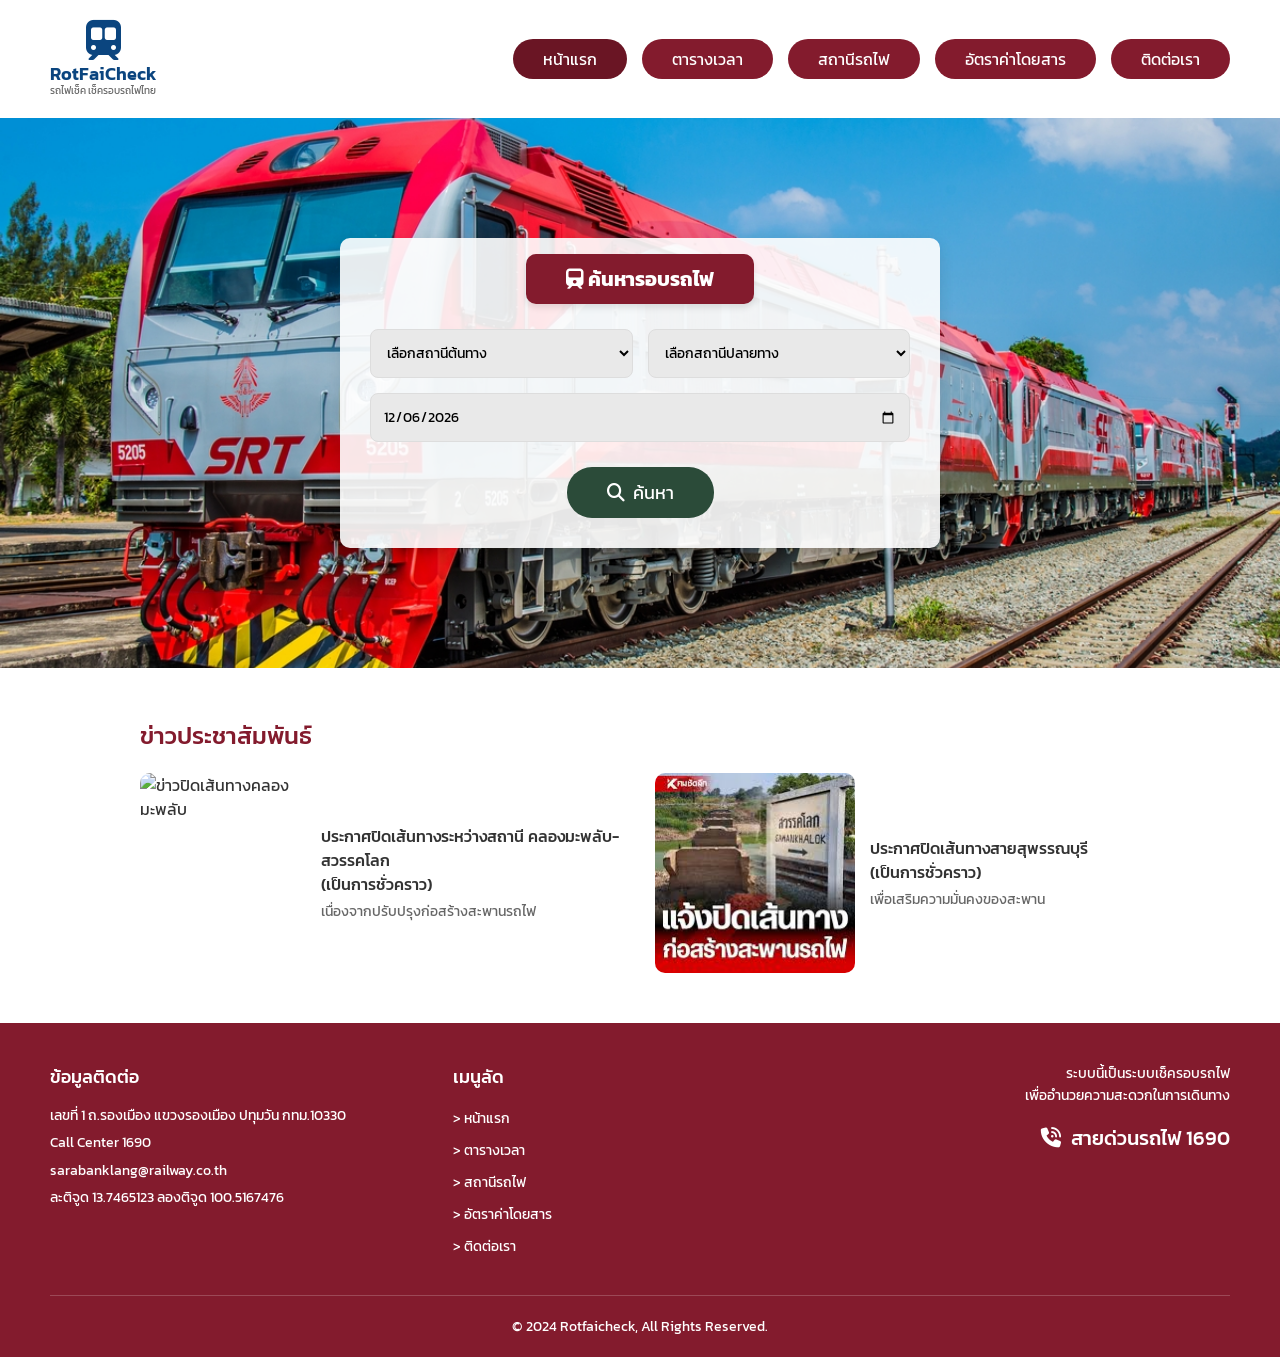
==== index.html @ a4c5607f "Add files via upload" ====
<!DOCTYPE html>
<html lang="th">

<head>
  <meta charset="UTF-8">
  <meta name="viewport" content="width=device-width, initial-scale=1.0">
  <title>RotFaiCheck - หน้าแรก | ระบบเช็ครอบรถไฟไทย</title>
  <meta name="description" content="RotFaiCheck ระบบตรวจสอบรอบรถไฟ ตารางเวลา สถานีรถไฟ และอัตราค่าโดยสารรถไฟไทย">
  <link rel="stylesheet" href="style.css">
  <link rel="stylesheet" href="https://cdnjs.cloudflare.com/ajax/libs/font-awesome/6.4.0/css/all.min.css">
</head>

<body>
  <!-- ===== HEADER / Navigation ===== -->
  <header>
    <a href="index.html" class="logo">
      <i class="fa-solid fa-train-subway logo-icon"></i>
      <span class="logo-text">RotFaiCheck</span>
      <span class="logo-subtext">รถไฟเช็ค เช็ครอบรถไฟไทย</span>
    </a>
    <nav>
      <a href="index.html" class="active">หน้าแรก</a>
      <a href="schedule.html">ตารางเวลา</a>
      <a href="station.html">สถานีรถไฟ</a>
      <a href="fare.html">อัตราค่าโดยสาร</a>
      <a href="contact.html">ติดต่อเรา</a>
    </nav>
  </header>

  <!-- ===== HERO SECTION — กล่องค้นหารอบรถไฟ ===== -->
  <section class="hero" style="background-image: url('shutterstock_2122662680_resize.jpg');">
    <div class="search-box">
      <h1 class="search-title"><i class="fa-solid fa-train"></i> ค้นหารอบรถไฟ</h1>
      <!-- ฟอร์มค้นหา: เลือกสถานีต้นทาง ปลายทาง และวันเดินทาง -->
      <form class="search-form" id="searchForm">
        <div class="form-row">
          <!-- Dropdown สถานีต้นทาง — ข้อมูลจาก data.js -->
          <div class="form-group">
            <select id="selectFrom">
              <option value="">เลือกสถานีต้นทาง</option>
              <!-- Options จะถูกสร้างโดย JavaScript ด้านล่าง -->
            </select>
          </div>
          <!-- Dropdown สถานีปลายทาง -->
          <div class="form-group">
            <select id="selectTo">
              <option value="">เลือกสถานีปลายทาง</option>
            </select>
          </div>
        </div>
        <!-- วันที่เดินทาง -->
        <div class="form-group">
          <input type="date" id="travelDate" placeholder="วันที่เดินทาง">
        </div>
        <!-- ปุ่มค้นหา -->
        <button type="button" class="btn-search" id="btnSearch" onclick="doSearch()">
          <i class="fa-solid fa-magnifying-glass"></i> ค้นหา
        </button>
      </form>
    </div>
  </section>

  <!-- ===== ผลการค้นหา (ซ่อนไว้จนกว่าจะค้นหา) ===== -->
  <div id="searchResultSection" style="display:none;">
    <main>
      <div class="table-container">
        <!-- หัวข้อผลการค้นหา -->
        <div id="searchResultHeader" style="text-align:center; margin-bottom:20px;">
          <h2 class="page-title" id="searchResultTitle"></h2>
          <p id="searchResultDate" style="color:#666; font-size:14px;"></p>
        </div>

        <!-- ตารางผลการค้นหา -->
        <table id="searchResultTable">
          <thead>
            <tr>
              <th>ขบวน</th>
              <th>ประเภท</th>
              <th>เวลาออก</th>
              <th>เวลาถึง</th>
              <th>ดูตารางเวลา</th>
            </tr>
          </thead>
          <tbody id="searchResultBody">
            <!-- JavaScript จะเติมข้อมูลลงมาที่นี่ -->
          </tbody>
        </table>

        <!-- ข้อความเมื่อไม่พบรถ -->
        <div id="noResultMsg" style="display:none; text-align:center; padding:40px; color:#888;">
          <i class="fa-solid fa-circle-xmark" style="font-size:40px; margin-bottom:10px; display:block;"></i>
          ไม่พบขบวนรถในเส้นทางที่เลือก กรุณาเลือกสถานีใหม่
        </div>
      </div>
    </main>
  </div>

  <!-- ===== MAIN CONTENT — ข่าวประชาสัมพันธ์ ===== -->
  <main id="mainContent">
    <section class="news-section">
      <h2>ข่าวประชาสัมพันธ์</h2>
      <div class="news-grid">
        <!-- ข่าวที่ 1 -->
        <div class="news-card">
          <img src="https://images.unsplash.com/photo-1474487548417-781cb71495f3?auto=format&fit=crop&q=80&w=800"
            alt="ข่าวปิดเส้นทางคลองมะพลับ">
          <div class="news-info">
            <h3>ประกาศปิดเส้นทางระหว่างสถานี คลองมะพลับ-สวรรคโลก<br>(เป็นการชั่วคราว)</h3>
            <p>เนื่องจากปรับปรุงก่อสร้างสะพานรถไฟ</p>
          </div>
        </div>
        <!-- ข่าวที่ 2 -->
        <div class="news-card">
          <img src="images.jpg" alt="ข่าวปิดเส้นทางสายสุพรรณบุรี">
          <div class="news-info">
            <h3>ประกาศปิดเส้นทางสายสุพรรณบุรี<br>(เป็นการชั่วคราว)</h3>
            <p>เพื่อเสริมความมั่นคงของสะพาน</p>
          </div>
        </div>
      </div>
    </section>
  </main>

  <!-- ===== FOOTER ===== -->
  <footer>
    <div class="footer-content">
      <div class="footer-col">
        <h3>ข้อมูลติดต่อ</h3>
        <p>เลขที่ 1 ถ.รองเมือง แขวงรองเมือง ปทุมวัน กทม.10330</p>
        <p>Call Center 1690</p>
        <p>sarabanklang@railway.co.th</p>
        <p>ละติจูด 13.7465123 ลองติจูด 100.5167476</p>
      </div>
      <div class="footer-col">
        <h3>เมนูลัด</h3>
        <ul class="footer-links">
          <li><a href="index.html">> หน้าแรก</a></li>
          <li><a href="schedule.html">> ตารางเวลา</a></li>
          <li><a href="station.html">> สถานีรถไฟ</a></li>
          <li><a href="fare.html">> อัตราค่าโดยสาร</a></li>
          <li><a href="contact.html">> ติดต่อเรา</a></li>
        </ul>
      </div>
      <div class="footer-col" style="text-align: right;">
        <p>ระบบนี้เป็นระบบเช็ครอบรถไฟ<br>เพื่ออำนวยความสะดวกในการเดินทาง</p>
        <div class="call-center" style="justify-content: flex-end;">
          <i class="fa-solid fa-phone-volume"></i> สายด่วนรถไฟ 1690
        </div>
      </div>
    </div>
    <div class="footer-bottom">
      &copy; 2024 Rotfaicheck, All Rights Reserved.
    </div>
  </footer>

  <!-- ===== โหลดฐานข้อมูลสมมติ ===== -->
  <script src="data.js"></script>

  <script>
    /* ============================================================
       index.js (inline) — ระบบค้นหารอบรถไฟหน้าแรก
       ============================================================ */

    /**
     * เมื่อหน้าเว็บโหลดเสร็จ: สร้าง dropdown จากข้อมูลสถานีใน data.js
     * และตั้งค่าวันที่ default เป็นวันนี้
     */
    window.addEventListener('DOMContentLoaded', function () {
      populateStationDropdowns();  // สร้าง dropdown สถานี
      setDefaultDate();            // ตั้งวันที่เริ่มต้น
    });

    /**
     * สร้าง <option> ใน dropdown ต้นทางและปลายทางจากข้อมูล STATIONS
     */
    function populateStationDropdowns() {
      const fromSel = document.getElementById('selectFrom');
      const toSel   = document.getElementById('selectTo');

      // วนลูปสถานีทุกสถานีในฐานข้อมูล
      STATIONS.forEach(function (station) {
        // สร้าง option สำหรับสถานีต้นทาง
        const optFrom = document.createElement('option');
        optFrom.value = station.id;
        optFrom.textContent = station.name;
        fromSel.appendChild(optFrom);

        // สร้าง option สำหรับสถานีปลายทาง
        const optTo = document.createElement('option');
        optTo.value = station.id;
        optTo.textContent = station.name;
        toSel.appendChild(optTo);
      });
    }

    /**
     * ตั้งค่าวันที่ default เป็นวันนี้
     */
    function setDefaultDate() {
      const today = new Date();
      const yyyy  = today.getFullYear();
      const mm    = String(today.getMonth() + 1).padStart(2, '0');
      const dd    = String(today.getDate()).padStart(2, '0');
      document.getElementById('travelDate').value = `${yyyy}-${mm}-${dd}`;
    }

    /**
     * ฟังก์ชันหลัก: ค้นหารอบรถไฟเมื่อกดปุ่มค้นหา
     * - ดึงค่าจาก dropdown
     * - เรียก searchTrains() จาก data.js
     * - แสดงผลในตาราง
     */
    function doSearch() {
      const fromId   = document.getElementById('selectFrom').value;
      const toId     = document.getElementById('selectTo').value;
      const dateVal  = document.getElementById('travelDate').value;

      // ตรวจสอบว่าเลือกสถานีครบหรือยัง
      if (!fromId || !toId) {
        alert('กรุณาเลือกสถานีต้นทางและปลายทาง');
        return;
      }
      // ตรวจสอบว่าต้นทางและปลายทางต้องไม่ใช่สถานีเดียวกัน
      if (fromId === toId) {
        alert('สถานีต้นทางและปลายทางต้องไม่ใช่สถานีเดียวกัน');
        return;
      }

      // เรียกฟังก์ชัน searchTrains() จาก data.js
      const results = searchTrains(fromId, toId);

      // แสดงส่วนผลการค้นหา
      document.getElementById('searchResultSection').style.display = 'block';
      // ซ่อนส่วนข่าวเดิม
      document.getElementById('mainContent').style.display = 'none';

      // หาชื่อสถานีเพื่อแสดงใน header
      const fromName = STATIONS.find(s => s.id === fromId)?.name || '';
      const toName   = STATIONS.find(s => s.id === toId)?.name   || '';

      // แปลงวันที่เป็นรูปแบบภาษาไทย
      const dateObj  = new Date(dateVal);
      const thDate   = dateObj.toLocaleDateString('th-TH', {
        year: 'numeric', month: 'long', day: 'numeric'
      });

      // แสดงหัวข้อผลการค้นหา
      document.getElementById('searchResultTitle').textContent =
        `🚆 ${fromName} → ${toName}`;
      document.getElementById('searchResultDate').textContent =
        `วันเดินทาง: ${thDate} | พบ ${results.length} ขบวน`;

      // เคลียร์ตารางผลเดิม
      const tbody = document.getElementById('searchResultBody');
      tbody.innerHTML = '';

      if (results.length === 0) {
        // ไม่พบขบวน
        document.getElementById('searchResultTable').style.display = 'none';
        document.getElementById('noResultMsg').style.display = 'block';
      } else {
        // พบขบวน: เติมข้อมูลลงตาราง
        document.getElementById('searchResultTable').style.display = 'table';
        document.getElementById('noResultMsg').style.display = 'none';

        results.forEach(function (train) {
          const tr = document.createElement('tr');
          tr.innerHTML = `
            <td><span class="train-badge-sm train-badge-${train.typeClass}">${train.type} ${train.number}</span></td>
            <td>${train.type}</td>
            <td><strong>${train.boardTime}</strong></td>
            <td><strong>${train.alightTime}</strong></td>
            <td>
              <a href="schedule.html?id=${train.id}" class="btn-detail">
                <i class="fa-solid fa-circle-info"></i> ดูตาราง
              </a>
            </td>
          `;
          tbody.appendChild(tr);
        });
      }

      // เลื่อนหน้าไปที่ผลการค้นหา
      document.getElementById('searchResultSection').scrollIntoView({ behavior: 'smooth' });
    }
  </script>
</body>

</html>
---- style.css ----
@import url('https://fonts.googleapis.com/css2?family=Kanit:wght@300;400;500;600&display=swap');

:root {
  --primary-color: #831b2d;
  --primary-hover: #6a1524;
  --secondary-color: #2b4b39;
  --secondary-hover: #1f3a2b;
  --text-dark: #333333;
  --text-light: #ffffff;
  --bg-light: #f5f5f5;
  --bg-gray: #e0e0e0;
}

* {
  margin: 0;
  padding: 0;
  box-sizing: border-box;
  font-family: 'Kanit', sans-serif;
}

body {
  background-color: #ffffff;
  color: var(--text-dark);
  display: flex;
  flex-direction: column;
  min-height: 100vh;
}

/* Header */
header {
  display: flex;
  justify-content: space-between;
  align-items: center;
  padding: 20px 50px;
  background-color: #ffffff;
}

.logo {
  display: flex;
  flex-direction: column;
  align-items: center;
  color: #0b457f;
  text-decoration: none;
}
.logo-icon {
  font-size: 40px;
  margin-bottom: 5px;
}
.logo-text {
  font-weight: 600;
  font-size: 18px;
  line-height: 1;
}
.logo-subtext {
  font-size: 10px;
  color: #666;
}

nav {
  display: flex;
  gap: 15px;
}

nav a {
  text-decoration: none;
  color: var(--text-light);
  background-color: var(--primary-color);
  padding: 8px 30px;
  border-radius: 25px;
  font-size: 16px;
  transition: background-color 0.3s;
}

nav a:hover, nav a.active {
  background-color: var(--primary-hover);
}

/* Hero Section */
.hero {
  position: relative;
  height: 550px;
  background-size: cover;
  background-position: center;
  display: flex;
  justify-content: center;
  align-items: center;
}

.search-box {
  background-color: rgba(255, 255, 255, 0.9);
  padding: 30px;
  border-radius: 10px;
  box-shadow: 0 4px 15px rgba(0,0,0,0.1);
  text-align: center;
  width: 600px;
  max-width: 90%;
}

.search-title {
  background-color: var(--primary-color);
  color: white;
  display: inline-block;
  padding: 10px 40px;
  border-radius: 10px;
  font-size: 20px;
  margin-bottom: 25px;
  margin-top: -50px;
  box-shadow: 0 4px 6px rgba(0,0,0,0.1);
}

.search-form {
  display: flex;
  flex-direction: column;
  gap: 15px;
}

.form-row {
  display: flex;
  gap: 15px;
}

.form-group {
  flex: 1;
  text-align: left;
}

.form-group input, .form-group select {
  width: 100%;
  padding: 12px;
  border: 1px solid #ddd;
  border-radius: 8px;
  font-size: 14px;
  background-color: #e9e9e9;
}

.btn-search {
  background-color: var(--secondary-color);
  color: white;
  border: none;
  padding: 12px 40px;
  border-radius: 25px;
  font-size: 18px;
  cursor: pointer;
  display: inline-flex;
  align-items: center;
  gap: 8px;
  align-self: center;
  margin-top: 10px;
  transition: background-color 0.3s;
}

.btn-search:hover {
  background-color: var(--secondary-hover);
}

/* Main Content area */
main {
  flex: 1;
  padding: 50px;
}

/* News Section */
.news-section {
  max-width: 1000px;
  margin: 0 auto;
}
.news-section h2 {
  color: var(--primary-color);
  margin-bottom: 20px;
  font-weight: 500;
}
.news-grid {
  display: grid;
  grid-template-columns: 1fr 1fr;
  gap: 30px;
}
.news-card {
  display: flex;
  gap: 15px;
  align-items: center;
}
.news-card img {
  width: 200px;
  height: 200px;
  object-fit: cover;
  border-radius: 10px;
}
.news-info h3 {
  font-size: 16px;
  font-weight: 500;
  margin-bottom: 5px;
}
.news-info p {
  font-size: 14px;
  color: #666;
}

/* Footer */
footer {
  background-color: var(--primary-color);
  color: white;
  padding: 40px 50px 20px;
}

.footer-content {
  display: grid;
  grid-template-columns: 1fr 1fr 1fr;
  gap: 30px;
  margin-bottom: 30px;
}

.footer-col h3 {
  font-size: 18px;
  margin-bottom: 15px;
  font-weight: 500;
}

.footer-col p {
  font-size: 14px;
  margin-bottom: 5px;
  line-height: 1.6;
}

.footer-links {
  list-style: none;
}
.footer-links li {
  margin-bottom: 8px;
}
.footer-links a {
  color: white;
  text-decoration: none;
  font-size: 14px;
}
.footer-links a:hover {
  text-decoration: underline;
}

.footer-bottom {
  text-align: center;
  font-size: 14px;
  border-top: 1px solid rgba(255,255,255,0.2);
  padding-top: 20px;
}

.call-center {
  font-size: 20px;
  font-weight: 500;
  display: flex;
  align-items: center;
  gap: 10px;
  margin-top: 15px;
}

/* Schedule / Fare Tables */
.table-container {
  max-width: 1000px;
  margin: 0 auto;
}
.page-title {
  text-align: center;
  color: var(--primary-color);
  margin-bottom: 30px;
  font-weight: 500;
  font-size: 24px;
}
table {
  width: 100%;
  border-collapse: collapse;
  margin-bottom: 30px;
  background: white;
  box-shadow: 0 1px 3px rgba(0,0,0,0.1);
}
th, td {
  padding: 15px;
  text-align: center;
  border-bottom: 1px solid #eee;
  font-size: 14px;
}
th {
  font-weight: 500;
  color: #333;
}
tr:nth-child(even) {
  background-color: #fafafa;
}

/* Contact Page */
.contact-container {
  display: grid;
  grid-template-columns: 1fr 1fr;
  gap: 50px;
  max-width: 1000px;
  margin: 0 auto;
}
.contact-box {
  background-color: #e0e0e0;
  padding: 20px;
  border-radius: 10px;
  margin-bottom: 20px;
  display: flex;
  align-items: center;
  gap: 15px;
}
.contact-icon {
  width: 40px;
  height: 40px;
  background: #333;
  color: white;
  border-radius: 50%;
  display: flex;
  justify-content: center;
  align-items: center;
  font-size: 20px;
}
.contact-form {
  background-color: #e0e0e0;
  padding: 30px;
  border-radius: 10px;
}
.contact-form label {
  display: block;
  margin-bottom: 5px;
  font-weight: 500;
  font-size: 14px;
}
.contact-form input, .contact-form textarea {
  width: 100%;
  padding: 10px;
  border: none;
  border-radius: 5px;
  margin-bottom: 15px;
  background-color: white;
}
.contact-form textarea {
  height: 120px;
  resize: vertical;
}
.btn-submit {
  background-color: #2b3a5c;
  color: white;
  border: none;
  padding: 10px 30px;
  border-radius: 5px;
  cursor: pointer;
  font-size: 16px;
  display: block;
  margin: 0 auto;
}

/* Station Page */
.station-date {
  background-color: #80d0f5;
  color: #333;
  text-align: center;
  padding: 15px;
  font-size: 18px;
  font-weight: 500;
  margin: 20px 0;
}
.train-list {
  display: flex;
  flex-direction: column;
  gap: 15px;
  max-width: 1000px;
  margin: 0 auto;
}
.train-card {
  display: flex;
  justify-content: space-between;
  align-items: center;
  background-color: #e0e0e0;
  padding: 15px 30px;
  border-radius: 10px;
}
.train-type {
  padding: 10px 20px;
  border-radius: 5px;
  color: white;
  font-weight: 500;
  width: 150px;
  text-align: center;
}
.type-normal { background-color: #4a7bd1; }
.type-local { background-color: #e6b325; }
.type-suburb { background-color: #d1a54a; }
.type-express { background-color: #9e3d64; }

.train-route, .train-status-col {
  flex: 1;
  text-align: center;
}
.train-route-name {
  font-size: 20px;
  font-weight: 500;
}
.train-status {
  font-size: 18px;
  font-weight: 500;
}
.status-ready { color: #2a7bd1; }
.status-none { color: #d12a2a; }

/* Map image */
.map-container {
  max-width: 1000px;
  margin: 40px auto 0;
  text-align: center;
}
.map-container img {
  width: 100%;
  border-radius: 10px;
}

/* Responsive */
@media (max-width: 768px) {
  header {
    flex-direction: column;
    gap: 20px;
    padding: 15px;
  }
  nav {
    flex-wrap: wrap;
    justify-content: center;
  }
  .form-row {
    flex-direction: column;
  }
  .news-grid, .footer-content, .contact-container {
    grid-template-columns: 1fr;
  }
  .train-card {
    flex-direction: column;
    gap: 15px;
    text-align: center;
  }
}

/* ============================================================
   Search Result — Badge ขนาดเล็กในตารางผลการค้นหา
   ============================================================ */

/* Badge เล็กในตาราง (index.html) */
.train-badge-sm {
  display: inline-block;
  padding: 4px 12px;
  border-radius: 5px;
  color: white;
  font-size: 13px;
  font-weight: 500;
}

/* สีแต่ละประเภทรถ (ใช้ใน badge เล็กและ train-card) */
.train-badge-type-special  { background-color: #9e3d64; }  /* ด่วนพิเศษ */
.train-badge-type-express  { background-color: #7b5ea7; }  /* ด่วน */
.train-badge-type-rapid    { background-color: #4a7bd1; }  /* เร็ว */
.train-badge-type-normal   { background-color: #4a7bd1; }  /* ธรรมดา */
.train-badge-type-local    { background-color: #e6b325; }  /* ท้องถิ่น */
.train-badge-type-suburb   { background-color: #d1a54a; }  /* ชานเมือง */

/* ปุ่ม "ดูตาราง" ในผลการค้นหา */
.btn-detail {
  display: inline-flex;
  align-items: center;
  gap: 5px;
  background-color: #0b457f;
  color: white;
  text-decoration: none;
  padding: 6px 14px;
  border-radius: 20px;
  font-size: 13px;
  transition: background-color 0.3s;
}
.btn-detail:hover {
  background-color: #083466;
}

/* ============================================================
   Train Type Classes — สำหรับ train-card ใน station.html
   ============================================================ */
.type-special { background-color: #9e3d64; }  /* ด่วนพิเศษ */
.type-express { background-color: #7b5ea7; }  /* ด่วน */
.type-rapid   { background-color: #4a7bd1; }  /* เร็ว */
/* .type-normal และ .type-local และ .type-suburb มีอยู่แล้ว */

/* ============================================================
   Train Badge — บน schedule.html (ป้ายบนสุดของตารางเวลา)
   ============================================================ */
.badge-type-special { background-color: #9e3d64; }
.badge-type-express { background-color: #7b5ea7; }
.badge-type-rapid   { background-color: #4a7bd1; }
.badge-type-normal  { background-color: #4a7bd1; }
.badge-type-local   { background-color: #e6b325; }
.badge-type-suburb  { background-color: #d1a54a; }

/* Schedule Detail */
.schedule-detail-container {
  max-width: 1000px;
  margin: 0 auto;
}
.train-badge {
  background-color: #4a7bd1;
  color: white;
  display: inline-block;
  padding: 10px 20px;
  border-radius: 5px;
  font-size: 18px;
  font-weight: 500;
  margin-bottom: 15px;
}
.train-route-title {
  font-size: 18px;
  font-weight: 600;
  margin-bottom: 5px;
}
.train-date-subtitle {
  font-size: 16px;
  font-weight: 500;
  margin-bottom: 20px;
}
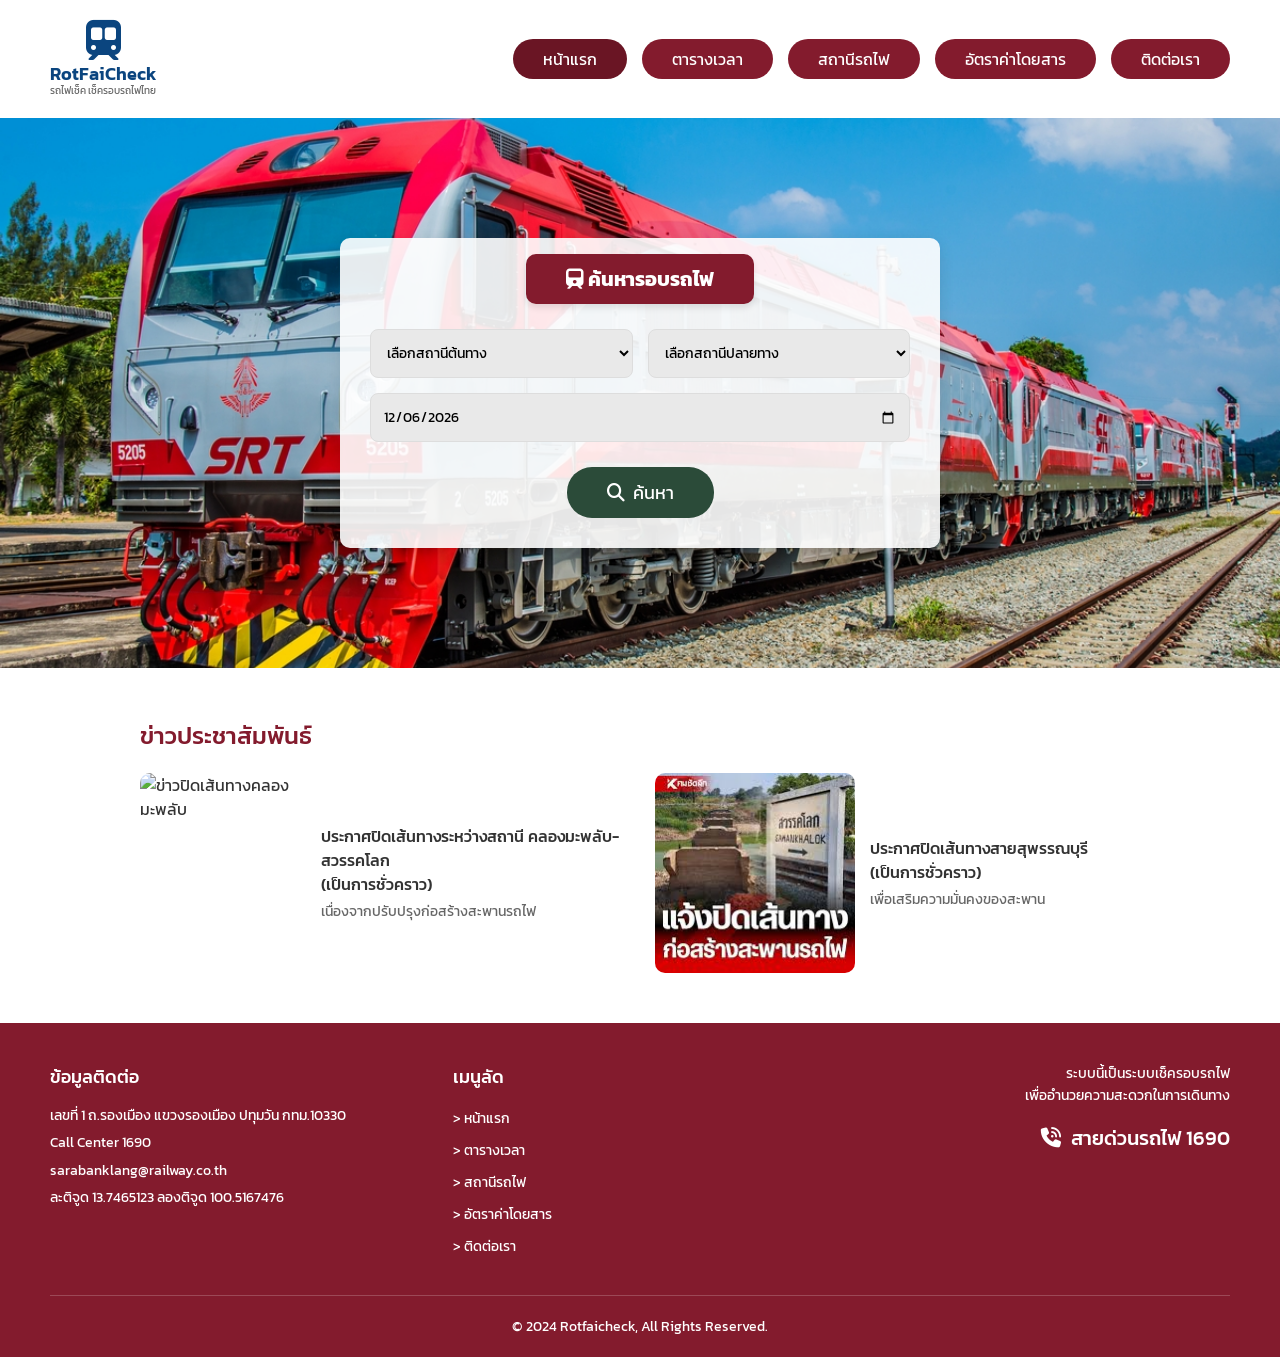
==== commit f7e2e033: "Add files via upload" ====
--- a/index.html
+++ b/index.html
@@ -25,6 +25,12 @@
       <a href="fare.html">อัตราค่าโดยสาร</a>
       <a href="contact.html">ติดต่อเรา</a>
     </nav>
+    <!-- ปุ่ม Hamburger (3 ขีด) — แสดงเฉพาะบน Mobile -->
+    <button class="hamburger-btn" id="hamburgerBtn" aria-label="เปิดเมนู">
+      <span></span>
+      <span></span>
+      <span></span>
+    </button>
   </header>
 
   <!-- ===== HERO SECTION — กล่องค้นหารอบรถไฟ ===== -->
@@ -101,8 +107,8 @@
       <h2>ข่าวประชาสัมพันธ์</h2>
       <div class="news-grid">
         <!-- ข่าวที่ 1 -->
-        <div class="news-card">
-          <img src="https://images.unsplash.com/photo-1474487548417-781cb71495f3?auto=format&fit=crop&q=80&w=800"
+        <div class="news-card animate-on-scroll">
+          <img src="https://images.unsplash.com/photo-1474487548417-781cb71495f3?auto=format&amp;fit=crop&amp;q=80&amp;w=800"
             alt="ข่าวปิดเส้นทางคลองมะพลับ">
           <div class="news-info">
             <h3>ประกาศปิดเส้นทางระหว่างสถานี คลองมะพลับ-สวรรคโลก<br>(เป็นการชั่วคราว)</h3>
@@ -110,7 +116,7 @@
           </div>
         </div>
         <!-- ข่าวที่ 2 -->
-        <div class="news-card">
+        <div class="news-card animate-on-scroll">
           <img src="images.jpg" alt="ข่าวปิดเส้นทางสายสุพรรณบุรี">
           <div class="news-info">
             <h3>ประกาศปิดเส้นทางสายสุพรรณบุรี<br>(เป็นการชั่วคราว)</h3>
@@ -153,8 +159,46 @@
     </div>
   </footer>
 
+  <!-- ===== Mobile Nav Overlay ===== -->
+  <div class="mobile-nav-overlay" id="mobileNav">
+    <div class="mobile-nav-panel">
+      <!-- Header ใน panel: โลโก้ + ปุ่มปิด -->
+      <div class="mobile-nav-header">
+        <div class="mobile-nav-header-logo">
+          <i class="fa-solid fa-train-subway"></i>
+          RotFaiCheck
+        </div>
+        <button class="mobile-nav-close-btn" id="mobileNavClose">&times;</button>
+      </div>
+      <!-- รายการเมนู -->
+      <div class="mobile-nav-links">
+        <a href="index.html" class="mobile-nav-link active">
+          <i class="fa-solid fa-house"></i> หน้าแรก
+        </a>
+        <a href="schedule.html" class="mobile-nav-link">
+          <i class="fa-solid fa-calendar-days"></i> ตารางเวลา
+        </a>
+        <a href="station.html" class="mobile-nav-link">
+          <i class="fa-solid fa-train-subway"></i> สถานีรถไฟ
+        </a>
+        <a href="fare.html" class="mobile-nav-link">
+          <i class="fa-solid fa-ticket"></i> อัตราค่าโดยสาร
+        </a>
+        <a href="contact.html" class="mobile-nav-link">
+          <i class="fa-solid fa-phone"></i> ติดต่อเรา
+        </a>
+      </div>
+      <!-- Footer ใน panel -->
+      <div class="mobile-nav-footer">
+        <i class="fa-solid fa-phone-volume"></i> สายด่วนรถไฟ 1690
+      </div>
+    </div>
+  </div>
+
   <!-- ===== โหลดฐานข้อมูลสมมติ ===== -->
   <script src="data.js"></script>
+  <!-- ===== โหลด main.js (hamburger + animations) ===== -->
+  <script src="main.js"></script>
 
   <script>
     /* ============================================================
--- a/style.css
+++ b/style.css
@@ -518,3 +518,294 @@
   font-weight: 500;
   margin-bottom: 20px;
 }
+
+/* ============================================================
+   HEADER STICKY — ติดด้านบน + เงาเมื่อ scroll
+   ============================================================ */
+header {
+  transition: box-shadow 0.3s ease, padding 0.3s ease;
+  position: sticky;
+  top: 0;
+  z-index: 100;
+  background: white;
+}
+header.scrolled {
+  box-shadow: 0 3px 20px rgba(0, 0, 0, 0.12);
+}
+
+/* ============================================================
+   HAMBURGER BUTTON — ปุ่ม 3 ขีด (มือถือเท่านั้น)
+   ============================================================ */
+.hamburger-btn {
+  display: none;            /* ซ่อนบน Desktop */
+  flex-direction: column;
+  justify-content: center;
+  gap: 6px;
+  width: 44px;
+  height: 44px;
+  cursor: pointer;
+  padding: 9px;
+  background: transparent;
+  border: 2px solid var(--primary-color);
+  border-radius: 10px;
+  transition: background-color 0.3s ease, border-color 0.3s ease;
+}
+.hamburger-btn:hover {
+  background-color: var(--primary-color);
+}
+/* 3 ขีดแนวนอน */
+.hamburger-btn span {
+  display: block;
+  width: 100%;
+  height: 2.5px;
+  background: var(--primary-color);
+  border-radius: 3px;
+  transform-origin: center;
+  transition: transform 0.35s cubic-bezier(0.4, 0, 0.2, 1),
+              opacity   0.25s ease,
+              background-color 0.3s ease;
+}
+.hamburger-btn:hover span {
+  background-color: white;
+}
+
+/* เมื่อ Active — 3 ขีด กลายเป็น × */
+.hamburger-btn.active {
+  background-color: var(--primary-color);
+}
+.hamburger-btn.active span       { background-color: white; }
+.hamburger-btn.active span:nth-child(1) { transform: translateY(8.5px) rotate(45deg); }
+.hamburger-btn.active span:nth-child(2) { opacity: 0; transform: scaleX(0); }
+.hamburger-btn.active span:nth-child(3) { transform: translateY(-8.5px) rotate(-45deg); }
+
+/* ============================================================
+   MOBILE NAV OVERLAY — พื้นหลังมืด + Panel เมนู
+   ============================================================ */
+.mobile-nav-overlay {
+  position: fixed;
+  top: 0; left: 0;
+  width: 100%; height: 100%;
+  background: rgba(0, 0, 0, 0.55);
+  z-index: 2000;
+  backdrop-filter: blur(4px);
+  -webkit-backdrop-filter: blur(4px);
+  visibility: hidden;   /* ซ่อนไว้ก่อน */
+  opacity: 0;
+  transition: opacity 0.3s ease, visibility 0.3s ease;
+}
+.mobile-nav-overlay.open {
+  visibility: visible;
+  opacity: 1;
+}
+
+/* Panel ที่ slide มาจากขวา */
+.mobile-nav-panel {
+  position: absolute;
+  top: 0; right: 0;
+  width: min(300px, 82vw);
+  height: 100%;
+  background: white;
+  display: flex;
+  flex-direction: column;
+  transform: translateX(110%);    /* เริ่มซ่อนออกนอกจอ */
+  transition: transform 0.4s cubic-bezier(0.4, 0, 0.2, 1);
+  box-shadow: -5px 0 30px rgba(0, 0, 0, 0.2);
+  overflow-y: auto;
+}
+.mobile-nav-overlay.open .mobile-nav-panel {
+  transform: translateX(0);       /* Slide เข้ามา */
+}
+
+/* Header ภายใน Panel */
+.mobile-nav-header {
+  display: flex;
+  align-items: center;
+  justify-content: space-between;
+  padding: 20px;
+  background: var(--primary-color);
+  color: white;
+  flex-shrink: 0;
+}
+.mobile-nav-header-logo {
+  display: flex;
+  align-items: center;
+  gap: 10px;
+  font-size: 17px;
+  font-weight: 600;
+}
+.mobile-nav-header-logo i { font-size: 22px; }
+
+/* ปุ่มปิด × บน panel */
+.mobile-nav-close-btn {
+  width: 36px;
+  height: 36px;
+  border: 2px solid rgba(255, 255, 255, 0.5);
+  background: transparent;
+  border-radius: 50%;
+  color: white;
+  font-size: 20px;
+  cursor: pointer;
+  display: flex;
+  align-items: center;
+  justify-content: center;
+  transition: background-color 0.2s, border-color 0.2s;
+  flex-shrink: 0;
+  line-height: 1;
+}
+.mobile-nav-close-btn:hover {
+  background: rgba(255, 255, 255, 0.25);
+  border-color: white;
+}
+
+/* รายการลิงก์เมนูใน Panel */
+.mobile-nav-links {
+  padding: 20px 15px;
+  display: flex;
+  flex-direction: column;
+  gap: 6px;
+  flex: 1;
+}
+.mobile-nav-link {
+  display: flex;
+  align-items: center;
+  gap: 14px;
+  text-decoration: none;
+  color: #333;
+  font-size: 16px;
+  padding: 14px 16px;
+  border-radius: 12px;
+  font-weight: 500;
+  transition: background-color 0.25s, color 0.25s, transform 0.25s;
+}
+.mobile-nav-link i {
+  width: 22px;
+  text-align: center;
+  color: var(--primary-color);
+  font-size: 16px;
+  transition: color 0.25s;
+}
+.mobile-nav-link:hover {
+  background-color: rgba(131, 27, 45, 0.08);
+  transform: translateX(5px);
+}
+.mobile-nav-link.active {
+  background-color: var(--primary-color);
+  color: white;
+}
+.mobile-nav-link.active i { color: white; }
+
+/* Footer เบอร์โทรใน Panel */
+.mobile-nav-footer {
+  padding: 20px;
+  border-top: 1px solid #f0f0f0;
+  color: #888;
+  font-size: 13px;
+  text-align: center;
+  flex-shrink: 0;
+}
+
+/* แสดง hamburger และซ่อน desktop nav บน Mobile */
+@media (max-width: 768px) {
+  .hamburger-btn { display: flex; }
+  header nav    { display: none; }
+  /* ปรับ header ให้ logo + hamburger อยู่แถวเดียวกัน */
+  header {
+    flex-direction: row !important;
+    gap: 0 !important;
+    justify-content: space-between !important;
+    align-items: center !important;
+    padding: 12px 20px !important;
+  }
+}
+
+/* ============================================================
+   SCROLL ANIMATIONS — fade-in + slide-up เมื่อ scroll
+   ============================================================ */
+
+/* State เริ่มต้น: ซ่อน */
+.animate-on-scroll {
+  opacity: 0;
+  transform: translateY(40px);
+  transition: opacity 0.7s ease, transform 0.7s ease;
+}
+/* เมื่อเข้า viewport: แสดง */
+.animate-on-scroll.visible {
+  opacity: 1;
+  transform: translateY(0);
+}
+
+/* Stagger delay — element ถัดไปช้าขึ้น 120ms */
+.animate-on-scroll:nth-child(2) { transition-delay: 0.12s; }
+.animate-on-scroll:nth-child(3) { transition-delay: 0.24s; }
+.animate-on-scroll:nth-child(4) { transition-delay: 0.36s; }
+.animate-on-scroll:nth-child(5) { transition-delay: 0.48s; }
+
+/* ============================================================
+   ENHANCED HOVER EFFECTS — micro-animations บน Card และปุ่ม
+   ============================================================ */
+
+/* News Card lift on hover */
+.news-card {
+  transition: transform 0.3s ease, box-shadow 0.3s ease;
+  border-radius: 10px;
+}
+.news-card:hover {
+  transform: translateY(-6px);
+  box-shadow: 0 10px 30px rgba(0, 0, 0, 0.12);
+}
+
+/* Train Card lift on hover */
+.train-card {
+  transition: transform 0.3s ease, box-shadow 0.3s ease, background-color 0.3s;
+}
+.train-card:hover {
+  transform: translateY(-4px);
+  box-shadow: 0 8px 25px rgba(0, 0, 0, 0.1);
+  background-color: #d5d5d5;
+}
+
+/* Contact Box slide on hover */
+.contact-box {
+  transition: transform 0.3s ease, box-shadow 0.3s ease;
+}
+.contact-box:hover {
+  transform: translateX(6px);
+  box-shadow: 4px 4px 16px rgba(0, 0, 0, 0.08);
+}
+
+/* ============================================================
+   BUTTON ANIMATIONS
+   ============================================================ */
+.btn-search {
+  transition: background-color 0.3s, transform 0.2s, box-shadow 0.3s;
+}
+.btn-search:hover {
+  transform: translateY(-3px);
+  box-shadow: 0 8px 20px rgba(43, 75, 57, 0.4);
+}
+.btn-search:active { transform: translateY(0); box-shadow: none; }
+
+.btn-submit {
+  transition: background-color 0.3s, transform 0.2s, box-shadow 0.3s;
+}
+.btn-submit:hover {
+  transform: translateY(-3px);
+  box-shadow: 0 8px 20px rgba(43, 58, 92, 0.4);
+}
+
+/* Table row highlight on hover */
+tbody tr {
+  transition: background-color 0.2s ease;
+}
+tbody tr:hover {
+  background-color: #fff0f2 !important;
+}
+
+/* Search box entrance animation เมื่อหน้าโหลด */
+@keyframes searchBoxEntrance {
+  from { opacity: 0; transform: translateY(-20px) scale(0.97); }
+  to   { opacity: 1; transform: translateY(0)   scale(1); }
+}
+.search-box {
+  animation: searchBoxEntrance 0.6s ease forwards;
+}
